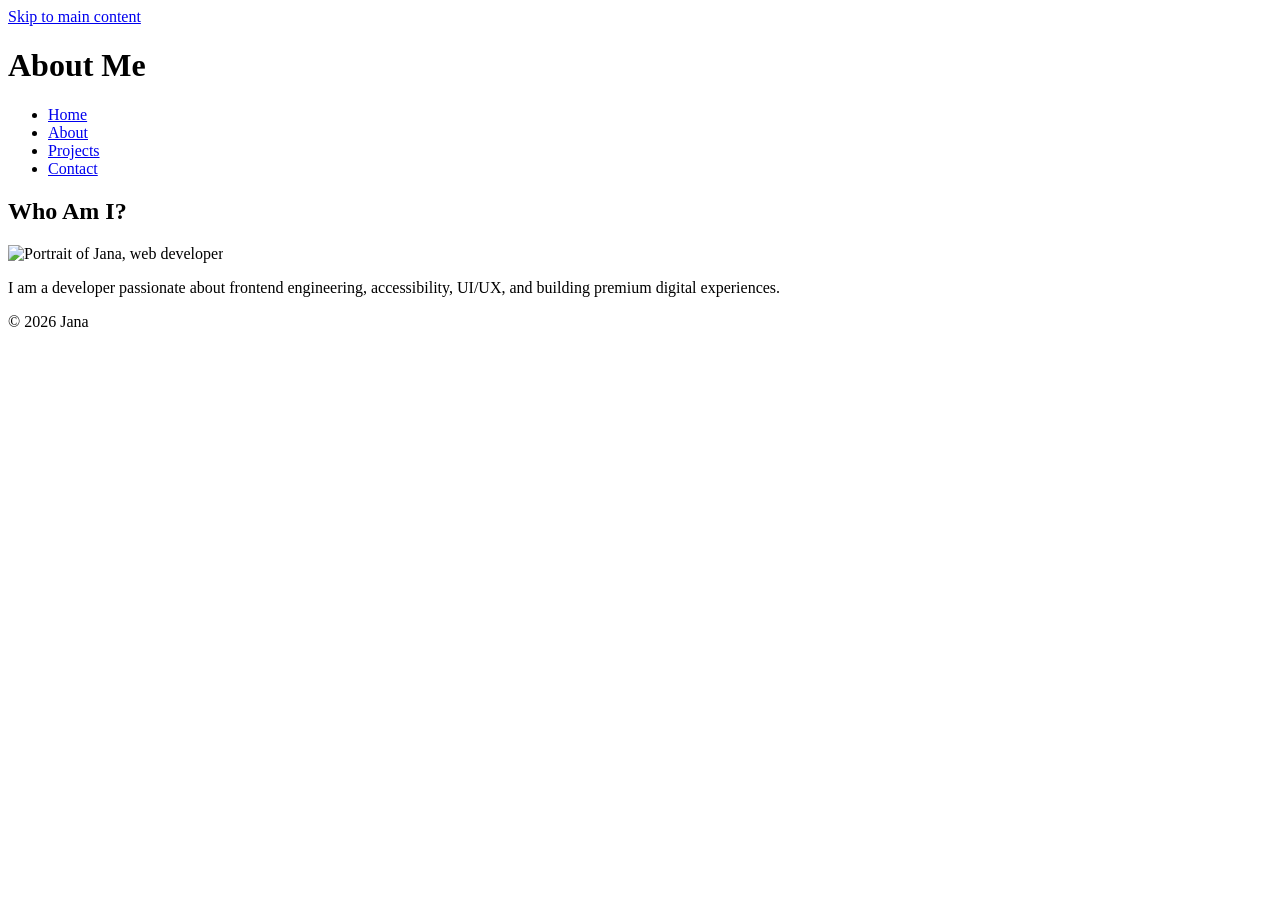
==== portfolio/portfolio/about.html @ 10b5737d "Add files via upload" ====
<!DOCTYPE html>
<html lang="en">
<head>
    <meta charset="UTF-8">
    <meta name="viewport" content="width=device-width, initial-scale=1.0">
    <title>Jana Portfolio | About</title>
    <meta name="description" content="Learn more about Jana.">
    <link rel="stylesheet" href="style.css">
</head>
<body>

<a href="#main-content" class="skip-link">Skip to main content</a>

<header>
    <h1>About Me</h1>

    <nav aria-label="Main navigation">
        <ul>
            <li><a href="index.html">Home</a></li>
            <li><a href="about.html">About</a></li>
            <li><a href="projects.html">Projects</a></li>
            <li><a href="contact.html">Contact</a></li>
        </ul>
    </nav>
</header>

<main id="main-content">
    <section>
        <h2>Who Am I?</h2>

        <img src="profile.jpg" alt="Portrait of Jana, web developer">

        <p>
            I am a developer passionate about frontend engineering,
            accessibility, UI/UX, and building premium digital experiences.
        </p>
    </section>
</main>

<footer>
    <p>&copy; 2026 Jana</p>
</footer>

</body>
</html>
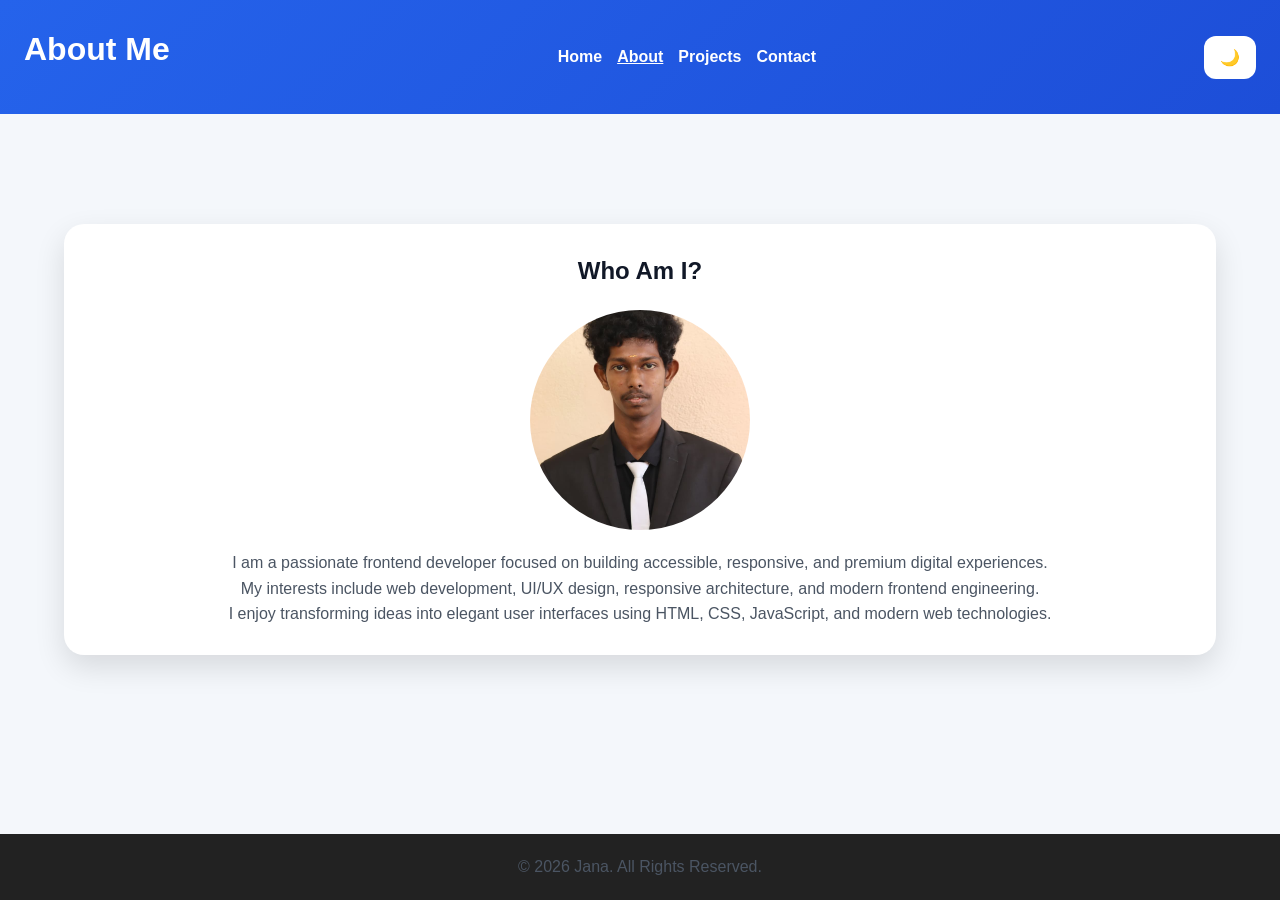
==== commit 398cb962: "Add files via upload" ====
--- a/portfolio/portfolio/about.html
+++ b/portfolio/portfolio/about.html
@@ -4,42 +4,62 @@
     <meta charset="UTF-8">
     <meta name="viewport" content="width=device-width, initial-scale=1.0">
     <title>Jana Portfolio | About</title>
-    <meta name="description" content="Learn more about Jana.">
-    <link rel="stylesheet" href="style.css">
+    <meta name="description" content="Learn more about Jana">
+    <link rel="stylesheet" href="../css/style.css">
 </head>
 <body>
 
 <a href="#main-content" class="skip-link">Skip to main content</a>
 
-<header>
+<header class="site-header">
     <h1>About Me</h1>
 
-    <nav aria-label="Main navigation">
-        <ul>
+    <nav aria-label="Main Navigation">
+        <ul class="nav-links">
             <li><a href="index.html">Home</a></li>
-            <li><a href="about.html">About</a></li>
+            <li><a href="about.html" class="active">About</a></li>
             <li><a href="projects.html">Projects</a></li>
             <li><a href="contact.html">Contact</a></li>
         </ul>
     </nav>
+
+    <button id="theme-toggle" aria-label="Toggle dark mode">🌙</button>
 </header>
 
-<main id="main-content">
-    <section>
+<main id="main-content" class="container">
+
+    <section class="about-section card">
         <h2>Who Am I?</h2>
 
-        <img src="profile.jpg" alt="Portrait of Jana, web developer">
+        <!-- Replace with your own image if available -->
+        <img 
+            src="../assets/profile.jpeg" 
+            alt="Portrait of Jana, web developer"
+            class="profile-image"
+        >
 
         <p>
-            I am a developer passionate about frontend engineering,
-            accessibility, UI/UX, and building premium digital experiences.
+            I am a passionate frontend developer focused on building
+            accessible, responsive, and premium digital experiences.
+        </p>
+
+        <p>
+            My interests include web development, UI/UX design,
+            responsive architecture, and modern frontend engineering.
+        </p>
+
+        <p>
+            I enjoy transforming ideas into elegant user interfaces
+            using HTML, CSS, JavaScript, and modern web technologies.
         </p>
     </section>
+
 </main>
 
 <footer>
-    <p>&copy; 2026 Jana</p>
+    <p>&copy; 2026 Jana. All Rights Reserved.</p>
 </footer>
 
+<script src="../js/theme.js"></script>
 </body>
 </html>
--- a/portfolio/css/style.css
+++ b/portfolio/css/style.css
@@ -0,0 +1,274 @@
+/* =========================
+   CSS VARIABLES / THEME
+========================= */
+:root {
+    --bg-primary: #f4f7fb;
+    --bg-secondary: #ffffff;
+    --text-primary: #111827;
+    --text-secondary: #4b5563;
+    --accent: #2563eb;
+    --accent-hover: #1d4ed8;
+    --border: #d1d5db;
+    --shadow: 0 12px 30px rgba(0, 0, 0, 0.12);
+    --transition: all 0.3s ease;
+}
+
+[data-theme="dark"] {
+    --bg-primary: #111827;
+    --bg-secondary: #1f2937;
+    --text-primary: #f9fafb;
+    --text-secondary: #d1d5db;
+    --accent: #60a5fa;
+    --accent-hover: #3b82f6;
+    --border: #374151;
+    --shadow: 0 12px 30px rgba(0, 0, 0, 0.4);
+}
+
+/* =========================
+   RESET
+========================= */
+* {
+    margin: 0;
+    padding: 0;
+    box-sizing: border-box;
+}
+
+/* =========================
+   GLOBAL
+========================= */
+html {
+    scroll-behavior: smooth;
+}
+
+body {
+    font-family: Arial, sans-serif;
+    line-height: 1.6;
+    background: var(--bg-primary);
+    color: var(--text-primary);
+    transition: var(--transition);
+    min-height: 100vh;
+    display: flex;
+    flex-direction: column;
+}
+
+img {
+    max-width: 100%;
+    display: block;
+}
+
+h1, h2, h3 {
+    margin-bottom: 15px;
+}
+
+p {
+    color: var(--text-secondary);
+}
+
+/* =========================
+   ACCESSIBILITY
+========================= */
+.skip-link {
+    position: absolute;
+    left: -9999px;
+}
+
+.skip-link:focus {
+    left: 20px;
+    top: 20px;
+    background: yellow;
+    color: black;
+    padding: 12px;
+    z-index: 999;
+}
+
+a:focus,
+button:focus,
+input:focus,
+textarea:focus {
+    outline: 3px solid var(--accent);
+    outline-offset: 3px;
+}
+
+/* =========================
+   HEADER
+========================= */
+.site-header {
+    background: linear-gradient(135deg, #2563eb, #1d4ed8);
+    color: white;
+    padding: 24px;
+    
+    display: flex;
+    flex-direction: column;
+    gap: 20px;
+    align-items: center;
+}
+
+/* FLEXBOX */
+.nav-links {
+    list-style: none;
+    display: flex;
+    flex-direction: column;
+    gap: 15px;
+}
+
+.nav-links a {
+    color: white;
+    text-decoration: none;
+    font-weight: bold;
+    transition: var(--transition);
+}
+
+.nav-links a:hover,
+.nav-links a.active {
+    text-decoration: underline;
+}
+
+/* =========================
+   THEME BUTTON
+========================= */
+#theme-toggle {
+    padding: 12px 16px;
+    border: none;
+    border-radius: 12px;
+    cursor: pointer;
+    font-size: 1rem;
+    background: white;
+    transition: var(--transition);
+}
+
+#theme-toggle:hover {
+    transform: scale(1.05);
+}
+
+/* =========================
+   MAIN CONTAINER
+========================= */
+.container {
+    width: min(1200px, 90%);
+    margin: auto;
+    padding: 40px 0;
+}
+
+/* =========================
+   CARDS
+========================= */
+.card {
+    background: var(--bg-secondary);
+    padding: 28px;
+    border-radius: 20px;
+    box-shadow: var(--shadow);
+    transition: var(--transition);
+}
+
+.card:hover {
+    transform: translateY(-8px);
+}
+
+/* =========================
+   HERO
+========================= */
+.hero {
+    text-align: center;
+    margin-bottom: 40px;
+}
+
+/* =========================
+   GRID LAYOUT
+========================= */
+.projects-grid {
+    display: grid;
+    grid-template-columns: 1fr;
+    gap: 24px;
+}
+
+/* =========================
+   ABOUT PAGE
+========================= */
+.about-section {
+    text-align: center;
+}
+
+.profile-image {
+    width: 220px;
+    height: 220px;
+    margin: 20px auto;
+    border-radius: 50%;
+    object-fit: cover;
+}
+
+/* =========================
+   CONTACT PAGE
+========================= */
+.contact-section {
+    max-width: 700px;
+    margin: auto;
+}
+
+form {
+    margin-top: 20px;
+    display: flex;
+    flex-direction: column;
+    gap: 16px;
+}
+
+input,
+textarea {
+    padding: 14px;
+    border-radius: 12px;
+    border: 1px solid var(--border);
+    background: var(--bg-secondary);
+    color: var(--text-primary);
+}
+
+.submit-btn {
+    padding: 14px;
+    border: none;
+    border-radius: 12px;
+    background: var(--accent);
+    color: white;
+    font-weight: bold;
+    cursor: pointer;
+    transition: var(--transition);
+}
+
+.submit-btn:hover {
+    background: var(--accent-hover);
+}
+
+/* =========================
+   FOOTER
+========================= */
+footer {
+    margin-top: auto;
+    text-align: center;
+    padding: 20px;
+    background: #222;
+    color: white;
+}
+
+/* =========================
+   TABLET
+========================= */
+@media (min-width: 768px) {
+    .nav-links {
+        flex-direction: row;
+    }
+
+    .projects-grid {
+        grid-template-columns: repeat(2, 1fr);
+    }
+}
+
+/* =========================
+   DESKTOP
+========================= */
+@media (min-width: 1024px) {
+    .site-header {
+        flex-direction: row;
+        justify-content: space-between;
+    }
+
+    .projects-grid {
+        grid-template-columns: repeat(3, 1fr);
+    }
+}
